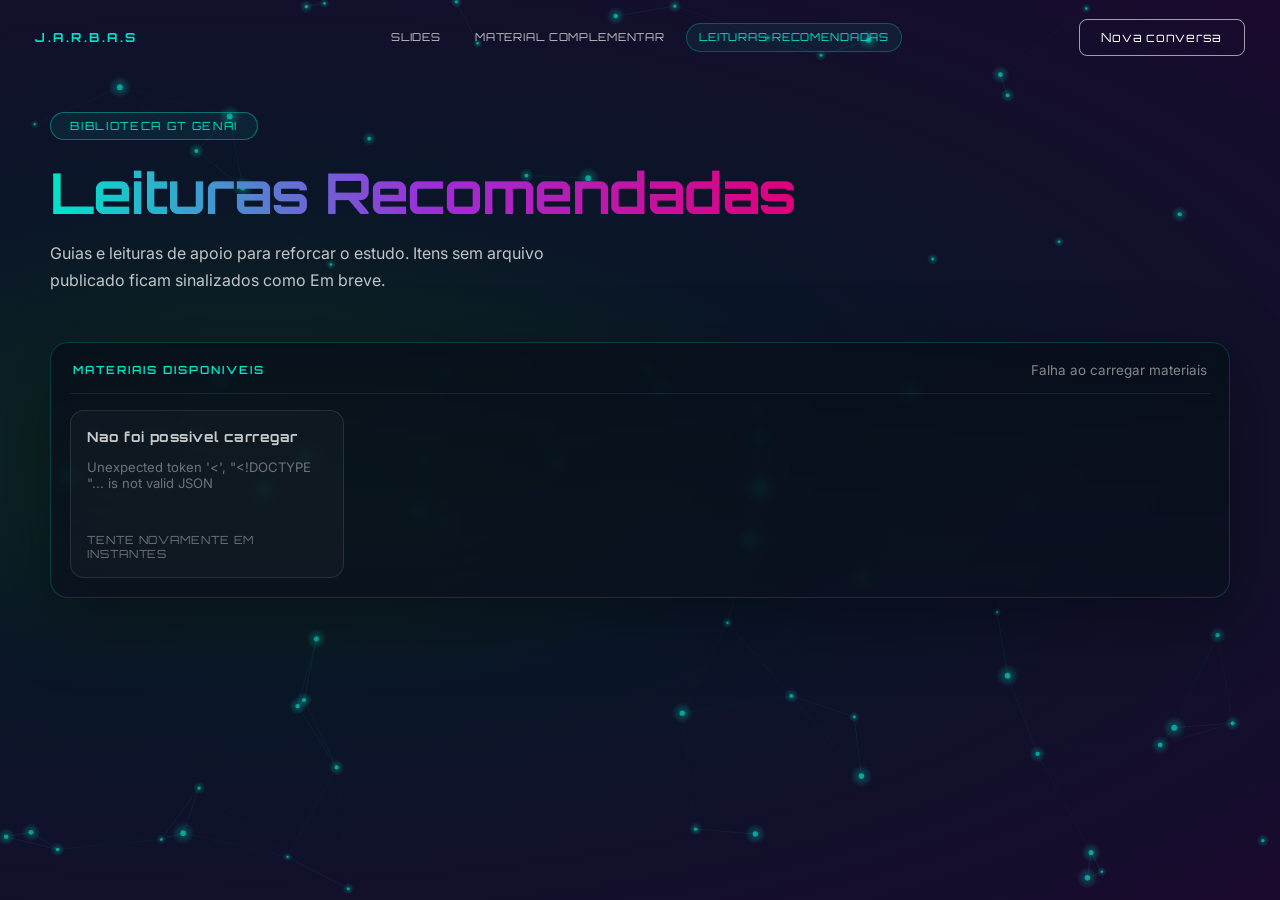
==== assets/html/leituras-recomendadas.html @ 7ef34501 "feat: add initial HTML structure and JavaScript functionality for Jarbas chatbot and resource materi" ====
<!DOCTYPE html>
<html lang="pt-BR">

<head>
    <meta charset="UTF-8" />
    <meta name="viewport" content="width=device-width, initial-scale=1.0" />
    <title>Leituras Recomendadas | Jarbas</title>

    <link rel="preconnect" href="https://fonts.googleapis.com" />
    <link rel="preconnect" href="https://fonts.gstatic.com" crossorigin />
    <link
        href="https://fonts.googleapis.com/css2?family=Orbitron:wght@400;600;700;900&family=Inter:wght@400;500;600&display=swap"
        rel="stylesheet" />

    <link rel="stylesheet" href="/assets/css/styles.css" />
</head>

<body data-material-category="leituras-recomendadas">
    <canvas id="neural-bg" aria-hidden="true"></canvas>

    <div class="page-layer">
        <header class="navbar">
            <a class="navbar-brand" href="/">J.A.R.B.A.S</a>
            <nav class="navbar-links" aria-label="Navegacao principal">
                <a class="navbar-link" href="/slides">Slides</a>
                <a class="navbar-link" href="/material-complementar">Material Complementar</a>
                <a class="navbar-link is-active" href="/leituras-recomendadas">Leituras Recomendadas</a>
            </nav>
            <a class="btn-outline navbar-action" href="/">Nova conversa</a>
        </header>

        <main class="resources-layout">
            <section class="hero-copy resources-copy">
                <span class="badge">Biblioteca GT GenAI</span>
                <h1 class="title-main">
                    <span class="title-gradient">Leituras Recomendadas</span>
                </h1>
                <p class="body-text">
                    Guias e leituras de apoio para reforcar o estudo. Itens sem arquivo publicado ficam sinalizados
                    como Em breve.
                </p>
            </section>

            <section class="resources-panel" aria-label="Lista de leituras recomendadas">
                <div class="resources-head">
                    <p class="label-tag">Materiais disponiveis</p>
                    <p class="chat-status" id="materials-status">Carregando materiais...</p>
                </div>
                <div class="materials-grid" id="materials-grid"></div>
            </section>
        </main>
    </div>

    <script src="/assets/js/materials.js"></script>
</body>

</html>
---- assets/css/styles.css ----
:root {
    --bg-deep: #0a0f1a;
    --bg-dark-green: #0d2a1f;
    --bg-dark-purple: #1a0a2e;
    --accent-cyan: #00e5c8;
    --accent-pink: #e0007a;
    --accent-purple: #9b30d9;
    --node-color: rgba(0, 229, 200, 0.6);
    --edge-color: rgba(0, 229, 200, 0.15);
    --node-glow: rgba(0, 229, 200, 0.3);
    --text-primary: #ffffff;
    --text-secondary: rgba(255, 255, 255, 0.75);
    --text-muted: rgba(255, 255, 255, 0.5);
    --border-subtle: rgba(0, 229, 200, 0.2);
    --btn-border: rgba(255, 255, 255, 0.6);
}

* {
    box-sizing: border-box;
}

html,
body {
    margin: 0;
    min-height: 100%;
}

body {
    font-family: "Inter", sans-serif;
    color: var(--text-primary);
    background: radial-gradient(ellipse at 20% 50%,
            var(--bg-dark-green) 0%,
            #0a1628 40%,
            var(--bg-dark-purple) 100%);
    overflow-x: hidden;
}

#neural-bg {
    position: fixed;
    inset: 0;
    width: 100%;
    height: 100%;
    z-index: 0;
    pointer-events: none;
}

.page-layer {
    position: relative;
    z-index: 1;
    min-height: 100vh;
    display: flex;
    flex-direction: column;
}

.navbar {
    display: grid;
    grid-template-columns: 1fr auto 1fr;
    align-items: center;
    gap: 1rem;
    padding: 1.2rem 2.2rem;
    position: relative;
    z-index: 10;
}

.navbar-brand {
    font-family: "Orbitron", "Share Tech Mono", "Courier New", monospace;
    font-size: 0.78rem;
    font-weight: 700;
    letter-spacing: 0.2em;
    text-transform: uppercase;
    color: var(--accent-cyan);
    justify-self: start;
    text-decoration: none;
}

.navbar-links {
    display: flex;
    flex-wrap: wrap;
    align-items: center;
    justify-content: center;
    gap: 0.55rem;
}

.navbar-link {
    padding: 0.4rem 0.72rem;
    border-radius: 999px;
    border: 1px solid transparent;
    color: var(--text-secondary);
    text-decoration: none;
    font-family: "Orbitron", monospace;
    font-size: 0.68rem;
    letter-spacing: 0.08em;
    text-transform: uppercase;
    transition: border-color 0.2s, color 0.2s, background 0.2s;
}

.navbar-link:hover,
.navbar-link.is-active {
    color: var(--accent-cyan);
    border-color: rgba(0, 229, 200, 0.28);
    background: rgba(0, 229, 200, 0.07);
}

.navbar-action {
    justify-self: end;
    text-decoration: none;
    display: inline-flex;
    align-items: center;
}

.hero-layout {
    width: min(1180px, 100% - 3rem);
    margin: 0 auto;
    padding: 1.5rem 0 2.8rem;
    display: grid;
    grid-template-columns: 0.95fr 1.05fr;
    gap: 2.2rem;
    align-items: start;
    animation: rise-in 700ms ease both;
}

.hero-copy {
    padding-top: 2rem;
}

.resources-layout {
    width: min(1180px, 100% - 3rem);
    margin: 0 auto;
    padding: 1.5rem 0 2.8rem;
    display: grid;
    gap: 2rem;
    align-content: start;
    animation: rise-in 700ms ease both;
}

.resources-copy {
    padding-top: 0.8rem;
}

.badge {
    display: inline-flex;
    align-items: center;
    gap: 0.5rem;
    padding: 0.4rem 1.2rem;
    border: 1px solid rgba(0, 229, 200, 0.4);
    border-radius: 999px;
    background: rgba(0, 229, 200, 0.08);
    color: var(--accent-cyan);
    font-size: 0.7rem;
    font-family: "Orbitron", monospace;
    letter-spacing: 0.15em;
    text-transform: uppercase;
}

.title-main {
    margin: 1.4rem 0 1rem;
    font-family: "Orbitron", "Share Tech Mono", "Courier New", monospace;
    font-size: clamp(2rem, 4.4vw, 4.5rem);
    font-weight: 700;
    letter-spacing: -0.02em;
    line-height: 1.08;
}

.title-gradient {
    background: linear-gradient(90deg, var(--accent-cyan) 0%, var(--accent-purple) 50%, var(--accent-pink) 100%);
    -webkit-background-clip: text;
    -webkit-text-fill-color: transparent;
    background-clip: text;
}

.body-text {
    max-width: 50ch;
    font-size: 1rem;
    color: var(--text-secondary);
    line-height: 1.7;
}

.resources-panel {
    border: 1px solid var(--border-subtle);
    border-radius: 18px;
    background: linear-gradient(180deg, rgba(7, 15, 26, 0.86), rgba(10, 16, 28, 0.72));
    backdrop-filter: blur(6px);
    box-shadow: 0 20px 70px rgba(0, 0, 0, 0.35);
    padding: 1rem 1.2rem 1.2rem;
}

.resources-head {
    border-bottom: 1px solid rgba(255, 255, 255, 0.08);
    padding: 0.2rem 0.15rem 0.9rem;
    margin-bottom: 1rem;
    display: flex;
    justify-content: space-between;
    gap: 1rem;
    align-items: center;
}

.materials-grid {
    display: grid;
    grid-template-columns: repeat(4, minmax(0, 1fr));
    gap: 0.95rem;
}

.material-card {
    min-height: 168px;
    border: 1px solid rgba(255, 255, 255, 0.13);
    border-radius: 14px;
    background: rgba(255, 255, 255, 0.03);
    padding: 1rem;
    display: flex;
    flex-direction: column;
    gap: 0.75rem;
    color: var(--text-primary);
    text-decoration: none;
    transition: border-color 0.2s, transform 0.2s, background 0.2s, box-shadow 0.2s;
}

.material-card.is-available {
    cursor: pointer;
}

.material-card.is-available:hover {
    border-color: rgba(0, 229, 200, 0.6);
    background: linear-gradient(140deg, rgba(0, 229, 200, 0.1), rgba(155, 48, 217, 0.1));
    transform: translateY(-2px);
    box-shadow: 0 10px 30px rgba(0, 229, 200, 0.16);
}

.material-card.is-unavailable {
    opacity: 0.78;
}

.material-title {
    margin: 0;
    font-family: "Orbitron", monospace;
    font-size: 0.86rem;
    line-height: 1.45;
    letter-spacing: 0.04em;
}

.material-type {
    margin: 0;
    font-size: 0.82rem;
    color: var(--text-muted);
}

.material-action {
    margin: auto 0 0;
    font-family: "Orbitron", monospace;
    font-size: 0.7rem;
    letter-spacing: 0.08em;
    text-transform: uppercase;
    color: var(--accent-cyan);
}

.material-card.is-unavailable .material-action {
    color: var(--text-muted);
}

.chat-panel {
    border: 1px solid var(--border-subtle);
    border-radius: 18px;
    background: linear-gradient(180deg, rgba(7, 15, 26, 0.86), rgba(10, 16, 28, 0.72));
    backdrop-filter: blur(6px);
    box-shadow: 0 20px 70px rgba(0, 0, 0, 0.35);
    min-height: 72vh;
    max-height: 80vh;
    display: flex;
    flex-direction: column;
    overflow: hidden;
}

.chat-header {
    border-bottom: 1px solid rgba(255, 255, 255, 0.08);
    padding: 1rem 1.2rem;
    display: flex;
    justify-content: space-between;
    gap: 1rem;
    align-items: center;
}

.label-tag {
    margin: 0;
    font-family: "Orbitron", monospace;
    font-size: 0.7rem;
    font-weight: 600;
    letter-spacing: 0.18em;
    text-transform: uppercase;
    color: var(--accent-cyan);
}

.chat-status {
    margin: 0;
    font-size: 0.84rem;
    color: var(--text-muted);
}

.chat-messages {
    flex: 1;
    overflow-y: auto;
    padding: 1.2rem;
    display: flex;
    flex-direction: column;
    gap: 0.9rem;
}

.chat-messages,
#chat-input {
    scrollbar-width: thin;
    scrollbar-color: rgba(0, 229, 200, 0.72) rgba(255, 255, 255, 0.06);
}

.chat-messages::-webkit-scrollbar,
#chat-input::-webkit-scrollbar {
    width: 10px;
}

.chat-messages::-webkit-scrollbar-track,
#chat-input::-webkit-scrollbar-track {
    background: rgba(255, 255, 255, 0.04);
    border-radius: 999px;
}

.chat-messages::-webkit-scrollbar-thumb,
#chat-input::-webkit-scrollbar-thumb {
    border-radius: 999px;
    border: 2px solid transparent;
    background-clip: padding-box;
    background: linear-gradient(180deg, rgba(0, 229, 200, 0.85), rgba(155, 48, 217, 0.8));
    box-shadow: 0 0 10px rgba(0, 229, 200, 0.35);
}

.chat-messages::-webkit-scrollbar-thumb:hover,
#chat-input::-webkit-scrollbar-thumb:hover {
    background: linear-gradient(180deg, rgba(0, 229, 200, 0.95), rgba(224, 0, 122, 0.85));
}

.message {
    display: inline-flex;
    width: fit-content;
    max-width: min(92%, 700px);
    border-radius: 12px;
    padding: 0.8rem 0.95rem;
    line-height: 1.55;
    border: 1px solid rgba(255, 255, 255, 0.08);
}

.message p {
    margin: 0;
    white-space: pre-wrap;
}

.message.user {
    align-self: flex-end;
    background: linear-gradient(120deg, rgba(0, 229, 200, 0.22), rgba(155, 48, 217, 0.2));
}

.message.assistant {
    align-self: flex-start;
    background: rgba(255, 255, 255, 0.04);
}

.chat-form {
    border-top: 1px solid rgba(255, 255, 255, 0.08);
    padding: 1rem 1.1rem 1.1rem;
    display: grid;
    gap: 0.9rem;
}

#chat-input {
    width: 100%;
    resize: vertical;
    overflow-y: auto;
    min-height: 84px;
    max-height: 200px;
    padding: 0.8rem 0.9rem;
    color: var(--text-primary);
    font: inherit;
    line-height: 1.5;
    border-radius: 12px;
    border: 1px solid rgba(255, 255, 255, 0.18);
    background: rgba(6, 12, 20, 0.76);
    outline: none;
    transition: border-color 0.2s, box-shadow 0.2s;
}

#chat-input:focus {
    border-color: var(--accent-cyan);
    box-shadow: 0 0 0 3px rgba(0, 229, 200, 0.12);
}

.btn-outline {
    padding: 0.58rem 1.35rem;
    border: 1px solid var(--btn-border);
    border-radius: 8px;
    background: transparent;
    color: var(--text-primary);
    font-family: "Orbitron", monospace;
    font-size: 0.78rem;
    letter-spacing: 0.06em;
    cursor: pointer;
    transition: border-color 0.22s, background 0.22s, transform 0.22s;
}

.btn-outline:hover {
    border-color: var(--accent-cyan);
    background: rgba(0, 229, 200, 0.08);
    transform: translateY(-1px);
}

.btn-outline:disabled {
    opacity: 0.6;
    cursor: wait;
    transform: none;
}

.btn-send {
    justify-self: end;
}

.sr-only {
    position: absolute;
    width: 1px;
    height: 1px;
    padding: 0;
    margin: -1px;
    overflow: hidden;
    clip: rect(0, 0, 0, 0);
    white-space: nowrap;
    border: 0;
}

@keyframes rise-in {
    from {
        opacity: 0;
        transform: translateY(18px);
    }

    to {
        opacity: 1;
        transform: translateY(0);
    }
}

@media (max-width: 1024px) {
    .hero-layout {
        grid-template-columns: 1fr;
        width: min(980px, 100% - 2rem);
    }

    .resources-layout {
        width: min(980px, 100% - 2rem);
    }

    .hero-copy {
        padding-top: 0.4rem;
    }

    .chat-panel {
        min-height: 62vh;
        max-height: unset;
    }
}

@media (max-width: 1100px) {
    .materials-grid {
        grid-template-columns: repeat(3, minmax(0, 1fr));
    }
}

@media (max-width: 860px) {
    .navbar {
        grid-template-columns: 1fr auto;
        grid-template-areas:
            "brand action"
            "links links";
        row-gap: 0.7rem;
    }

    .navbar-brand {
        grid-area: brand;
    }

    .navbar-links {
        grid-area: links;
    }

    .navbar-action {
        grid-area: action;
    }

    .materials-grid {
        grid-template-columns: repeat(2, minmax(0, 1fr));
    }
}

@media (max-width: 640px) {
    .navbar {
        padding: 1rem 1rem;
    }

    .navbar-link {
        font-size: 0.63rem;
        padding: 0.35rem 0.58rem;
    }

    .hero-layout {
        width: calc(100% - 1.1rem);
        gap: 1rem;
    }

    .resources-layout {
        width: calc(100% - 1.1rem);
        gap: 1rem;
    }

    .title-main {
        margin-top: 1.1rem;
    }

    .chat-form {
        padding: 0.8rem;
    }

    .btn-send {
        width: 100%;
        justify-self: stretch;
    }

    .resources-panel {
        padding: 0.8rem;
    }

    .resources-head {
        align-items: flex-start;
        flex-direction: column;
        gap: 0.35rem;
    }

    .materials-grid {
        grid-template-columns: 1fr;
    }
}
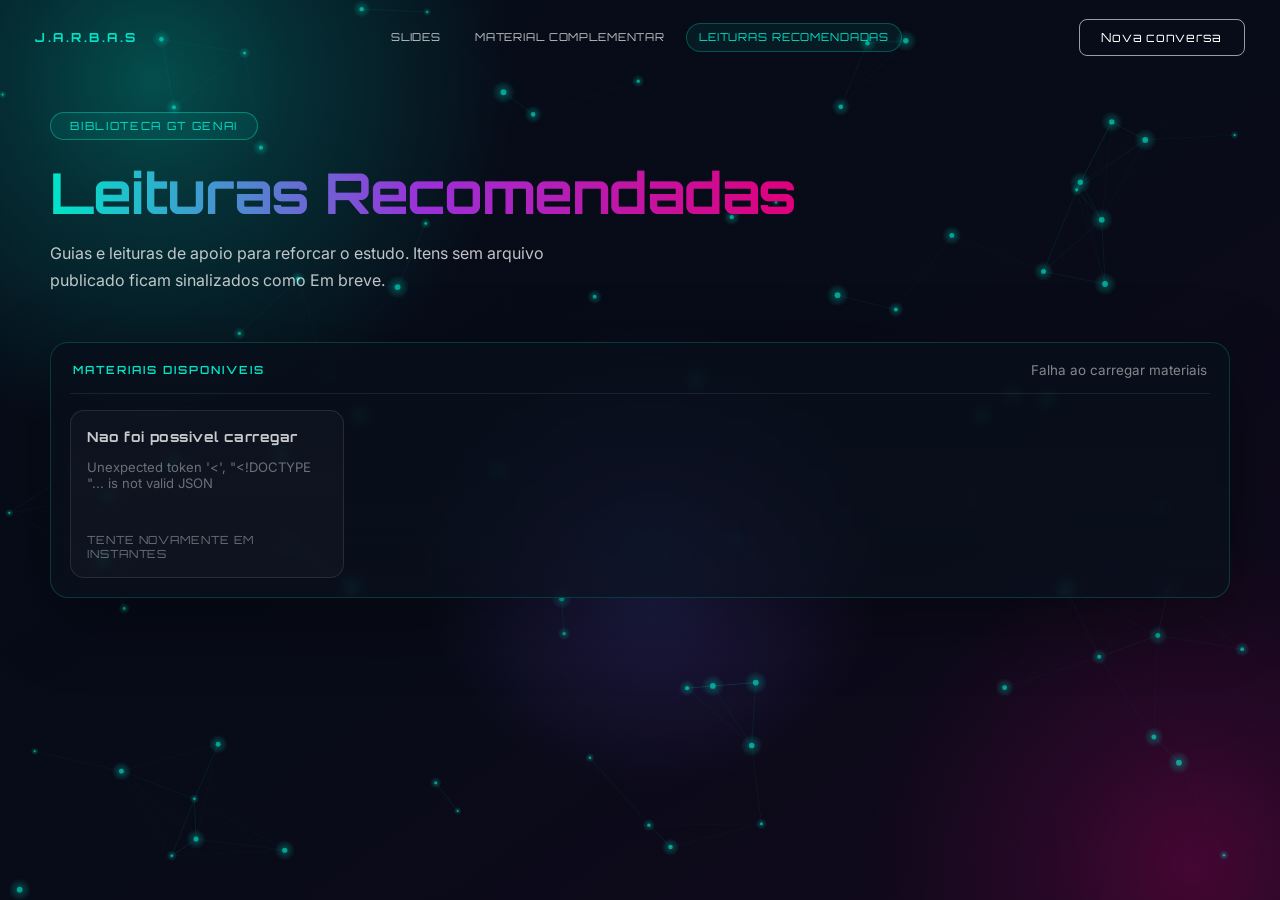
==== commit 1473fa38: "feat: adicionar favicon SVG ao projeto Jarbas" ====
--- a/assets/html/leituras-recomendadas.html
+++ b/assets/html/leituras-recomendadas.html
@@ -5,6 +5,7 @@
     <meta charset="UTF-8" />
     <meta name="viewport" content="width=device-width, initial-scale=1.0" />
     <title>Leituras Recomendadas | Jarbas</title>
+    <link rel="icon" type="image/svg+xml" href="/assets/jarbas_favicon.svg" />
 
     <link rel="preconnect" href="https://fonts.googleapis.com" />
     <link rel="preconnect" href="https://fonts.gstatic.com" crossorigin />
--- a/assets/css/styles.css
+++ b/assets/css/styles.css
@@ -28,10 +28,20 @@
 body {
     font-family: "Inter", sans-serif;
     color: var(--text-primary);
-    background: radial-gradient(ellipse at 20% 50%,
-            var(--bg-dark-green) 0%,
-            #0a1628 40%,
-            var(--bg-dark-purple) 100%);
+    background:
+        radial-gradient(circle at 12% 9%,
+            rgba(0, 229, 200, 0.3) 0%,
+            rgba(0, 229, 200, 0.16) 10%,
+            rgba(0, 229, 200, 0) 26%),
+        radial-gradient(circle at 51% 62%,
+            rgba(95, 122, 255, 0.24) 0%,
+            rgba(118, 85, 235, 0.14) 11%,
+            rgba(118, 85, 235, 0) 27%),
+        radial-gradient(circle at 93% 96%,
+            rgba(224, 0, 122, 0.25) 0%,
+            rgba(224, 0, 122, 0.12) 9%,
+            rgba(224, 0, 122, 0) 22%),
+        linear-gradient(145deg, #050c18 0%, #080b18 52%, #12081c 100%);
     overflow-x: hidden;
 }
 
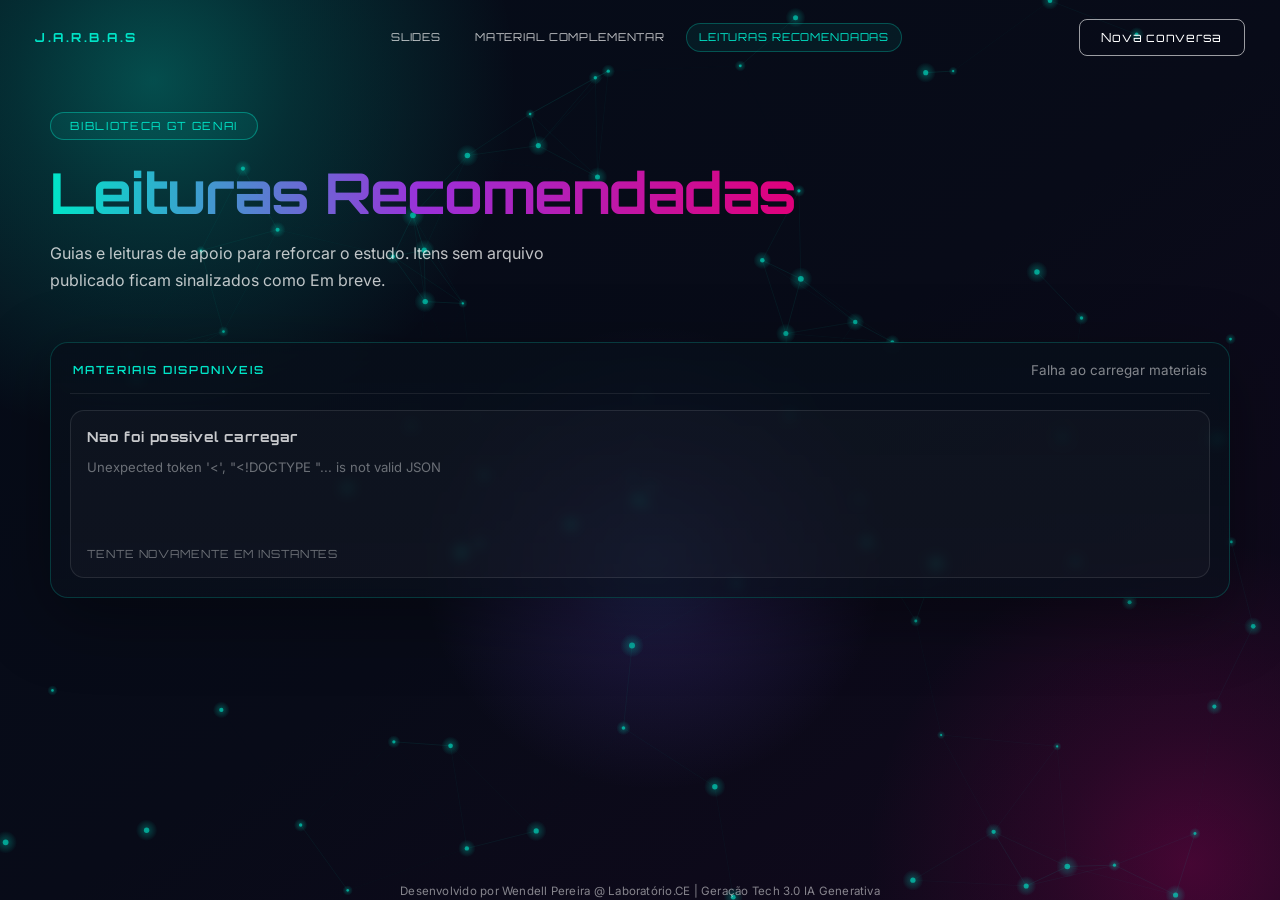
==== commit 71c3a660: "feat: remove outdated ebooks and add Docker support - Deleted outdated ebooks: "Ebook RAG Contextual" ====
--- a/assets/html/leituras-recomendadas.html
+++ b/assets/html/leituras-recomendadas.html
@@ -50,6 +50,10 @@
                 <div class="materials-grid" id="materials-grid"></div>
             </section>
         </main>
+
+        <footer class="site-footer">
+            Desenvolvido por Wendell Pereira @ Laboratório.CE | Geração Tech 3.0 IA Generativa
+        </footer>
     </div>
 
     <script src="/assets/js/materials.js"></script>
--- a/assets/css/styles.css
+++ b/assets/css/styles.css
@@ -206,6 +206,30 @@
 
 .materials-grid {
     display: grid;
+    gap: 1rem;
+}
+
+.materials-module {
+    display: grid;
+    gap: 0.65rem;
+}
+
+.materials-module+.materials-module {
+    border-top: 1px solid rgba(255, 255, 255, 0.08);
+    padding-top: 0.95rem;
+}
+
+.module-label {
+    margin: 0;
+    font-family: "Orbitron", monospace;
+    font-size: 0.72rem;
+    letter-spacing: 0.16em;
+    text-transform: uppercase;
+    color: var(--accent-cyan);
+}
+
+.materials-module-grid {
+    display: grid;
     grid-template-columns: repeat(4, minmax(0, 1fr));
     gap: 0.95rem;
 }
@@ -439,6 +463,19 @@
     border: 0;
 }
 
+.page-layer>.site-footer {
+    margin-top: auto;
+    width: 100%;
+    align-self: stretch;
+    display: block;
+    text-align: center !important;
+    font-family: "Inter", sans-serif;
+    font-size: 0.72rem !important;
+    line-height: 1.35;
+    color: var(--text-muted);
+    letter-spacing: 0.02em;
+}
+
 @keyframes rise-in {
     from {
         opacity: 0;
@@ -472,7 +509,7 @@
 }
 
 @media (max-width: 1100px) {
-    .materials-grid {
+    .materials-module-grid {
         grid-template-columns: repeat(3, minmax(0, 1fr));
     }
 }
@@ -498,7 +535,7 @@
         grid-area: action;
     }
 
-    .materials-grid {
+    .materials-module-grid {
         grid-template-columns: repeat(2, minmax(0, 1fr));
     }
 }
@@ -546,7 +583,12 @@
         gap: 0.35rem;
     }
 
-    .materials-grid {
+    .materials-module-grid {
         grid-template-columns: 1fr;
     }
+
+    .page-layer>.site-footer {
+        font-size: 0.66rem;
+        padding-bottom: 0.9rem;
+    }
 }
